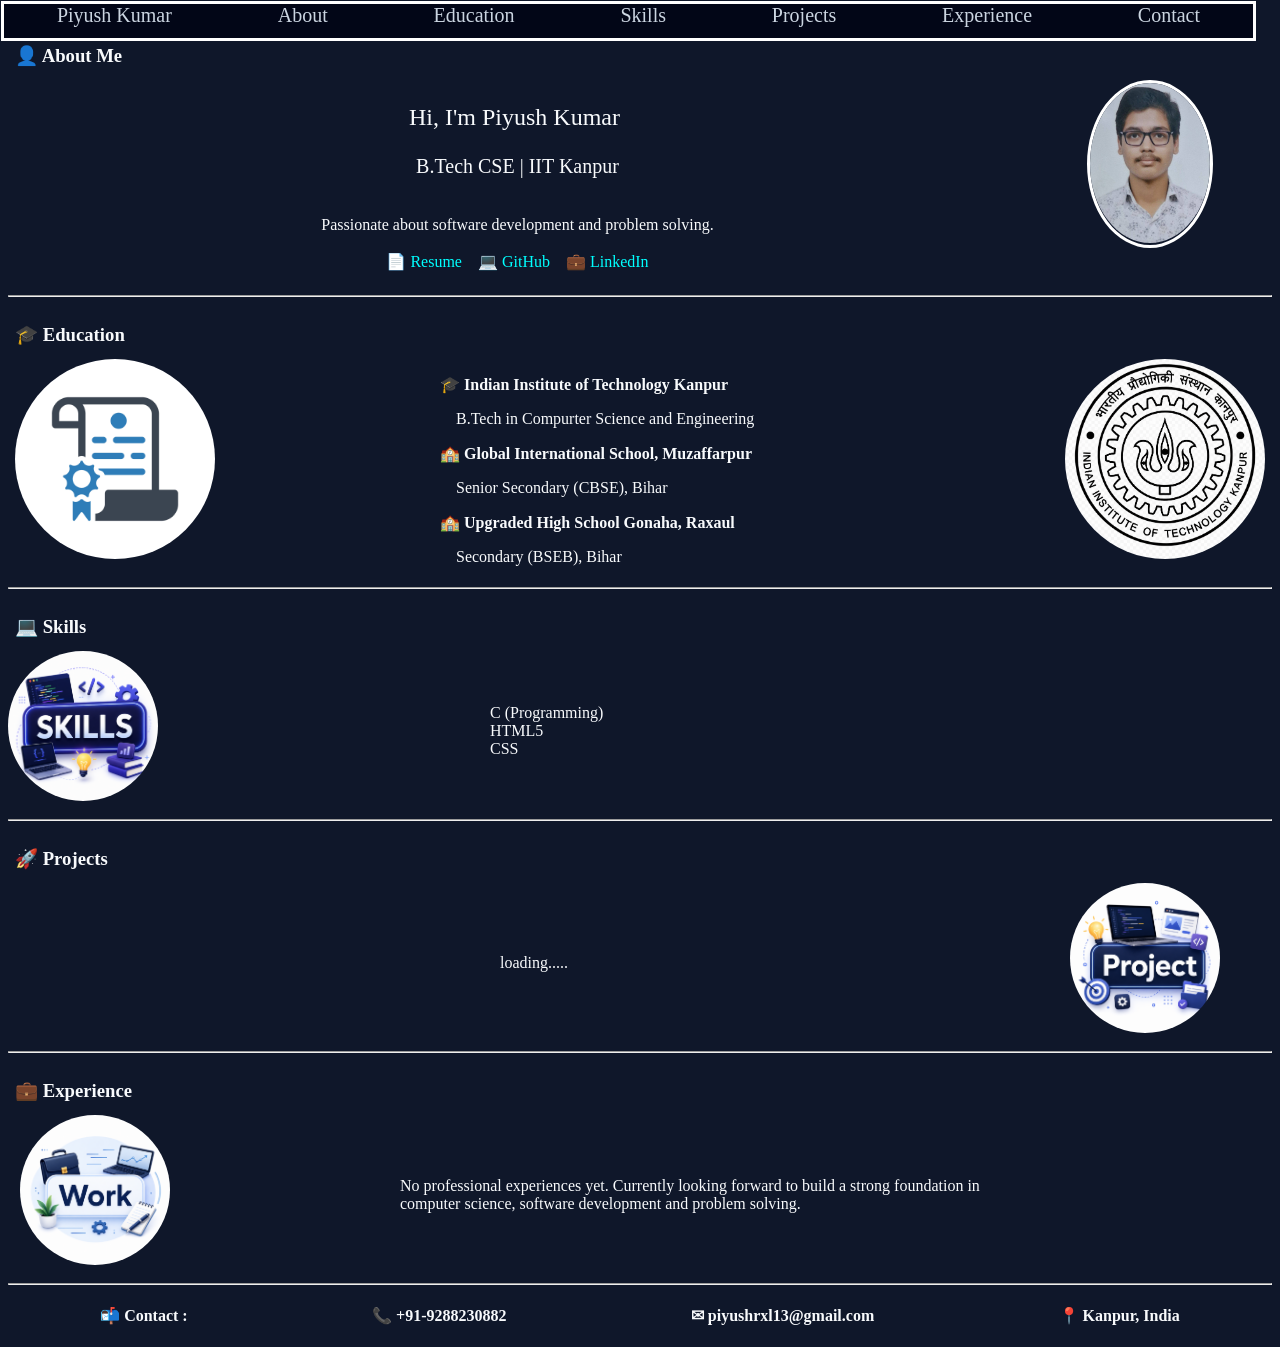
==== index.html @ 2efe5b55 "Add files via upload" ====
<!DOCTYPE html>
<html lang="en">
<head>
    <meta charset="UTF-8">
    <meta name="viewport" content="width=device-width, initial-scale=1.0">
    <title>Piyush_Portfolio</title>
    <link rel="stylesheet" href="s2.css">
</head>
<body>
    <div id="navbar">
        <a id="nav1" href="#" class="nav" target="_main">Piyush Kumar</a>
        <a id="nav2" href="#" class="nav" target="_main">About</a>
        <a id="nav3" href="#" class="nav" target="_main">Education</a>
        <a id="nav4" href="#" class="nav" target="_main">Skills</a>
        <a id="nav5" href="#" class="nav" target="_main">Projects</a>
        <a id="nav6" href="#" class="nav" target="_main">Experience</a>
        <a id="nav7" href="#" class="nav" target="_main">Contact</a>
    </div>
    <br>
    <div id="div1oo1"><h3>👤 About Me</h3></div><br><br><br>
    <div id="div1">
        <div id="div1o1"><pre><p id="name">Hi, I'm Piyush Kumar </p><p id=ed>B.Tech CSE | IIT Kanpur</p>
Passionate about software development and problem solving.

<a id="resume" href="#" class="link" target="_main">📄 Resume    </a><a id="resume" href="https://github.com/piyush-13-01" class="link" target="_main">💻 GitHub    </a><a id="resume" href="https://www.linkedin.com/in/piyush-kumar-54b8b7419?utm_source=share_via&utm_content=profile&utm_medium=member_android" class="link" target="_main">💼 LinkedIn</a></pre></div>
        <div id="div1o2"><img src="Piyush_port_photo.jpeg" height="160" width="120"></div>
    </div>
    <hr>
    <div id="iitk">
        <h3>🎓 Education</h3><br><br><br>
        <div id="div2">
            <ul id="div2o1">
                <li><b>🎓 Indian Institute of Technology Kanpur</b></li>
                <pre>    B.Tech in Compurter Science and Engineering</pre>
                <li><b>🏫 Global International School, Muzaffarpur</b></li>
                <pre>    Senior Secondary (CBSE), Bihar</pre>
                <li><b>🏫 Upgraded High School Gonaha, Raxaul</b></li>
                <pre>    Secondary (BSEB), Bihar</pre>
            </ul>
            <div id="div2o2"><img src="education.jpg" height="120" width="100"></div>
            <img id="div2o3" src="ChatGPT Image Jul 6, 2026, 08_06_05 PM.png" height="200" width="200">
        </div>
    </div>
    
    <hr>
    <h3>💻 Skills</h3><br><br><br>
    <div id="skills">
        <div id="sk1">
            <ul>
                <li>C (Programming)</li>
                <li>HTML5</li>
                <li>CSS</li>
            </ul>
        </div>
        <div id="sk2"><img src="ChatGPT Image Jul 6, 2026, 08_50_01 PM.png" height="150" width="150"></div>
    </div>
    <hr>
    <h3>🚀 Projects</h3><br><br><br>
    <div id="proj">
        <div id="proj1">loading.....</div>
        <div id="proj2"><img src="ChatGPT Image Jul 6, 2026, 08_39_10 PM.png" height="150" width="150"></div>
    </div>
    <hr>
    <h3>💼 Experience</h3><br><br><br>
    <div id="divwork">
        <div id="w1">No professional experiences yet. Currently looking forward to build a strong foundation in computer science, software development and problem solving.</div>
        <div id="w2"><img src="ChatGPT Image Jul 6, 2026, 08_25_00 PM.png" height="150" width="150"></div>
    </div>
    
    <hr>
    <footer><b><h4><div id ="contact">
        <div id="f1">📬 Contact :</div>
        <div id="f2">📞 +91-9288230882</div>
        <div id="f3">✉   piyushrxl13@gmail.com</div>
        <div id="f4">📍 Kanpur, India</div>
    </h4></b></footer>
</body>
    <!-- <pre><ul><li>Languages</li><ol><li>C</li><li>html</li><li>CSS</li></ol></ul></pre> -->
</html>
---- s2.css ----
body{
    background-color: #0F172A;
    color: #F8FAFC;
}
*{
    font-family:inter;
}
#navbar{
    display:flex;
    justify-content:space-around;
    height: 34px;
    border: 3px solid white;
    position:fixed;
    top:1px;
    left:1px;
    background-color:#020617;
    width:1249px;
    z-index:5;
}
li{
    list-style:none;
}
.nav{
    text-decoration:none;
    color:#CBD5E1;
    font-size:20px;
}
a{
    text-decoration:none;
    color:aqua;
}
#name{
    font-size:24px;
}
#ed{
    font-size:20px;
}
h3{
    position:absolute;
    left:15px;
}
#div1{
    display:flex;
    justify-content:space-around;
}
#div1o1{
    width:900px;
    text-align:center;
}
#div1o2 img{
    padding-bottom:2px;
    height:160px;
    width:120px;
    border-radius:50%;
    border: 3px solid white;
}
#div2{
    display:flex;
    justify-content:space-between;
    flex-direction:row-reverse;
    height:220px;
}
#div2o1{
    width:900px;
    position:absolute;
    left:400px;
}
#div2o2 img{
    width:200px;
    height:200px;
    border-radius:50%;
    position:absolute;
    left:15px;
}
#div2o3{
    /* border: 3px solid black; */
    width:200px;
    height:200px;
    border-radius:50%;
    overflow:hidden;
    position:absolute;
    right:15px;
}
#contact{
    display:flex;
    justify-content:space-around;
}
#divwork{
    display:flex;
    justify-content:space-between;
    flex-direction:row-reverse;
    height:160px;
}
#w1{
    position:absolute;
    width:600px;
    left:400px;
    align-self:center;
}
#w2 img{
    width:150px;
    height:150px;
    border-radius:50%;
    position:absolute;
    left:20px;
}
#proj{
    display:flex;
    justify-content:space-between;
    flex-direction:row;
    height:160px;
}
#proj1{
    position:absolute;
    width:600px;
    left:500px;
    align-self:center;
}
#proj2 img{
    width:150px;
    height:150px;
    border-radius:50%;
    position:absolute;
    left:1070px;
}
#skills{
    display:flex;
    justify-content:space-between;
    flex-direction:row;
    height:160px;
}
#sk1{
    position:absolute;
    width:600px;
    left:450px;
    align-self:center;
}
#sk2 img{
    width:150px;
    height:150px;
    border-radius:50%;
    position:absolute;
}
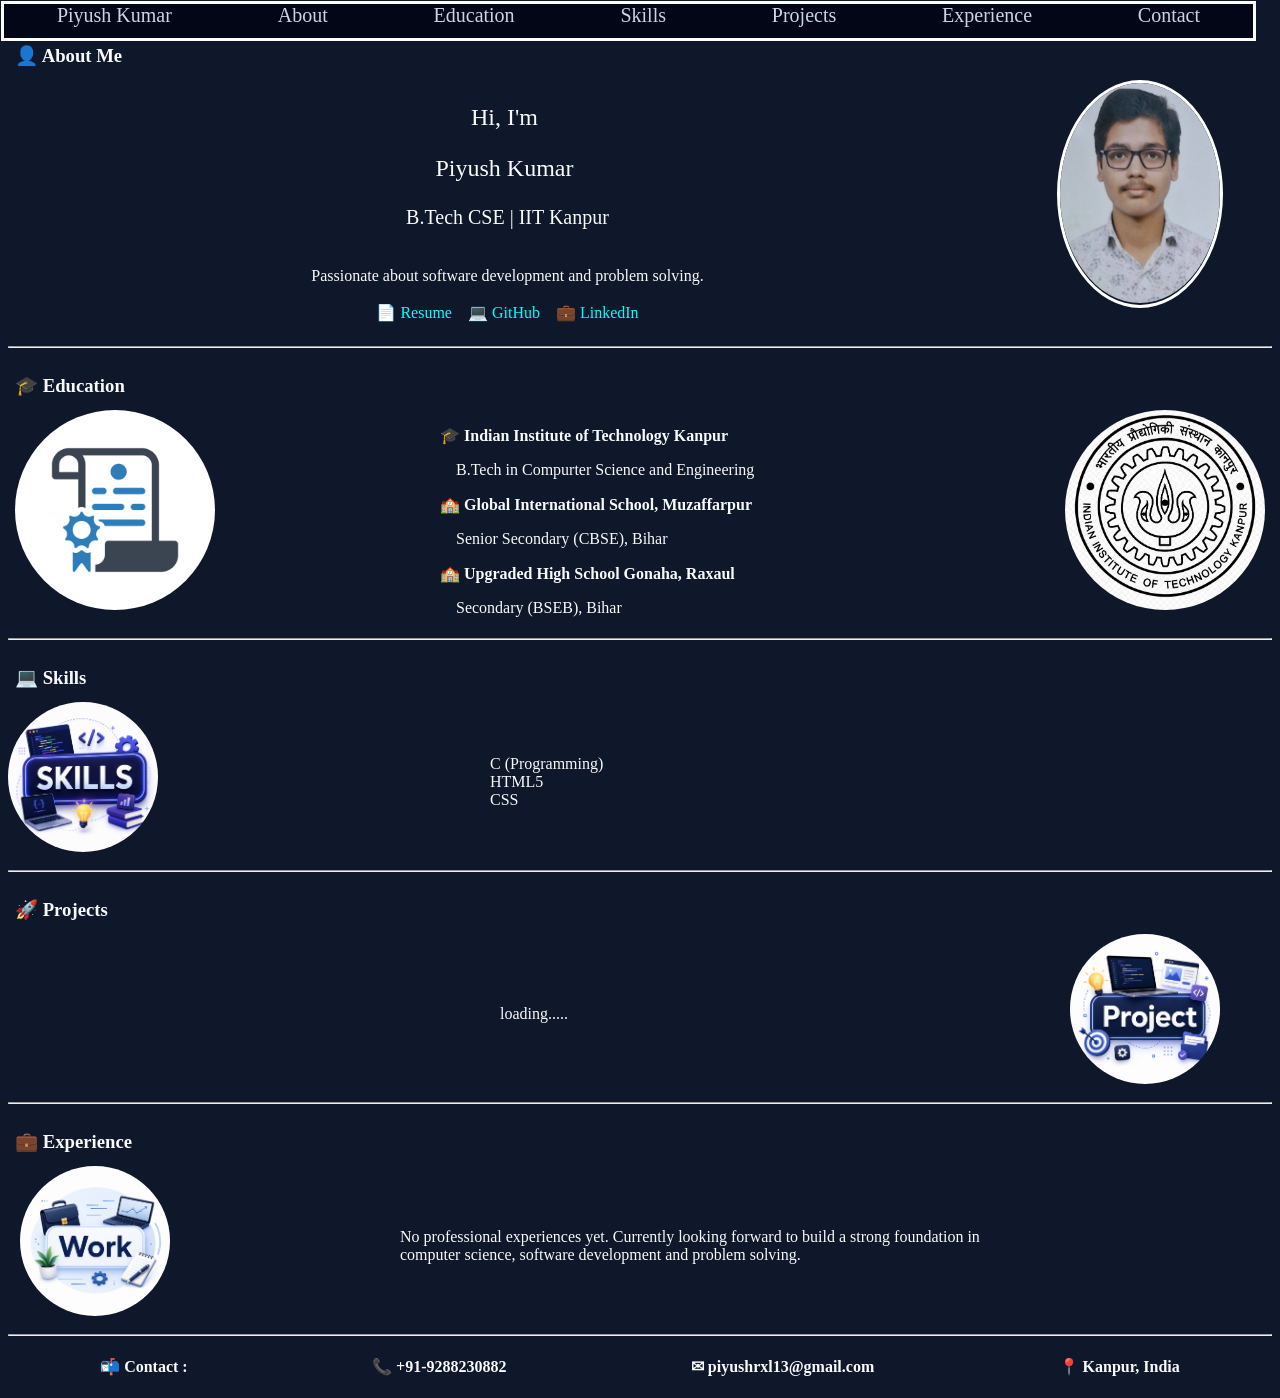
==== commit 847be6bc: "Add files via upload" ====
--- a/index.html
+++ b/index.html
@@ -19,11 +19,11 @@
     <br>
     <div id="div1oo1"><h3>👤 About Me</h3></div><br><br><br>
     <div id="div1">
-        <div id="div1o1"><pre><p id="name">Hi, I'm Piyush Kumar </p><p id=ed>B.Tech CSE | IIT Kanpur</p>
+        <div id="div1o1"><pre><p id="name">Hi, I'm </p><p id=name1>Piyush Kumar </p><p id=ed>B.Tech CSE | IIT Kanpur</p>
 Passionate about software development and problem solving.
 
 <a id="resume" href="#" class="link" target="_main">📄 Resume    </a><a id="resume" href="https://github.com/piyush-13-01" class="link" target="_main">💻 GitHub    </a><a id="resume" href="https://www.linkedin.com/in/piyush-kumar-54b8b7419?utm_source=share_via&utm_content=profile&utm_medium=member_android" class="link" target="_main">💼 LinkedIn</a></pre></div>
-        <div id="div1o2"><img src="Piyush_port_photo.jpeg" height="160" width="120"></div>
+        <div id="div1o2"><img src="Piyush_port_photo.jpeg" height="220" width="160"></div>
     </div>
     <hr>
     <div id="iitk">
--- a/s2.css
+++ b/s2.css
@@ -32,6 +32,9 @@
 #name{
     font-size:24px;
 }
+#name1{
+    font-size:24px;
+}
 #ed{
     font-size:20px;
 }
@@ -49,8 +52,8 @@
 }
 #div1o2 img{
     padding-bottom:2px;
-    height:160px;
-    width:120px;
+    height:220px;
+    width:160px;
     border-radius:50%;
     border: 3px solid white;
 }
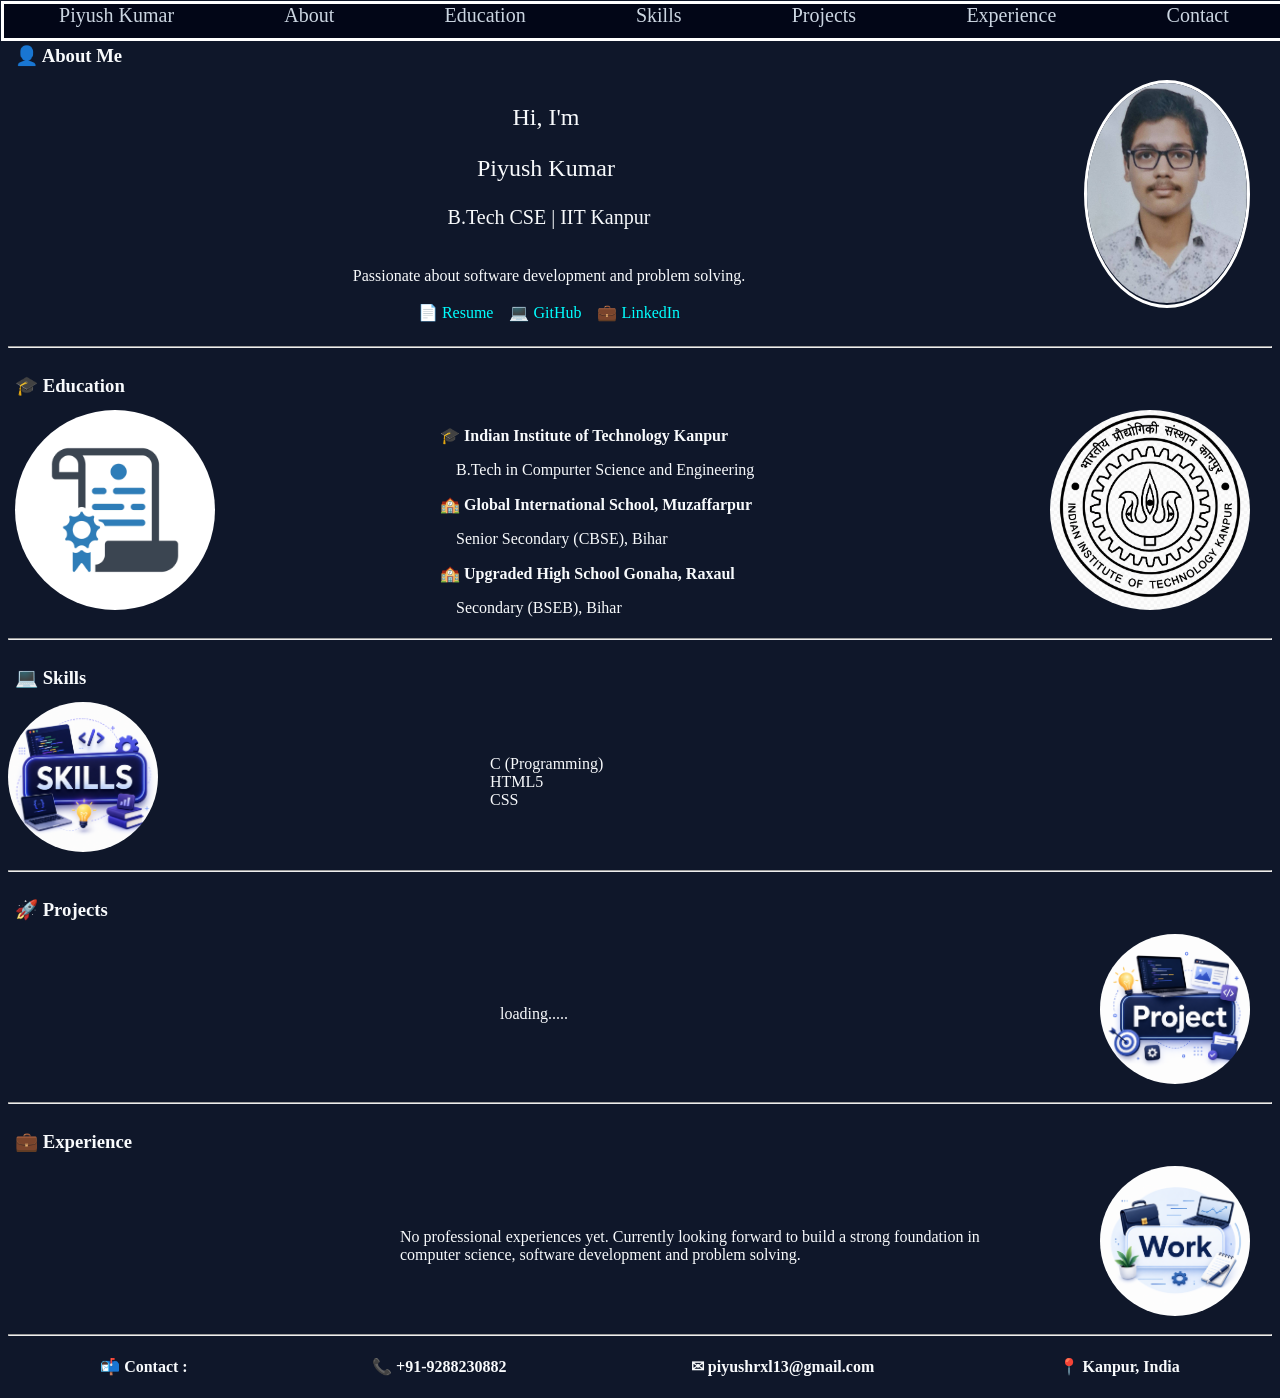
==== commit 622f0f7a: "Add files via upload" ====
--- a/index.html
+++ b/index.html
@@ -8,7 +8,7 @@
 </head>
 <body>
     <div id="navbar">
-        <a id="nav1" href="#" class="nav" target="_main">Piyush Kumar</a>
+        <a id="nav1" href="" class="nav" target="_main">Piyush Kumar</a>
         <a id="nav2" href="#" class="nav" target="_main">About</a>
         <a id="nav3" href="#" class="nav" target="_main">Education</a>
         <a id="nav4" href="#" class="nav" target="_main">Skills</a>
--- a/s2.css
+++ b/s2.css
@@ -14,7 +14,7 @@
     top:1px;
     left:1px;
     background-color:#020617;
-    width:1249px;
+    width:100%;
     z-index:5;
 }
 li{
@@ -56,6 +56,8 @@
     width:160px;
     border-radius:50%;
     border: 3px solid white;
+    position:absolute;
+    right:30px;
 }
 #div2{
     display:flex;
@@ -82,7 +84,7 @@
     border-radius:50%;
     overflow:hidden;
     position:absolute;
-    right:15px;
+    right:30px;
 }
 #contact{
     display:flex;
@@ -105,7 +107,7 @@
     height:150px;
     border-radius:50%;
     position:absolute;
-    left:20px;
+    right:30px;
 }
 #proj{
     display:flex;
@@ -124,7 +126,7 @@
     height:150px;
     border-radius:50%;
     position:absolute;
-    left:1070px;
+    right:30px;
 }
 #skills{
     display:flex;
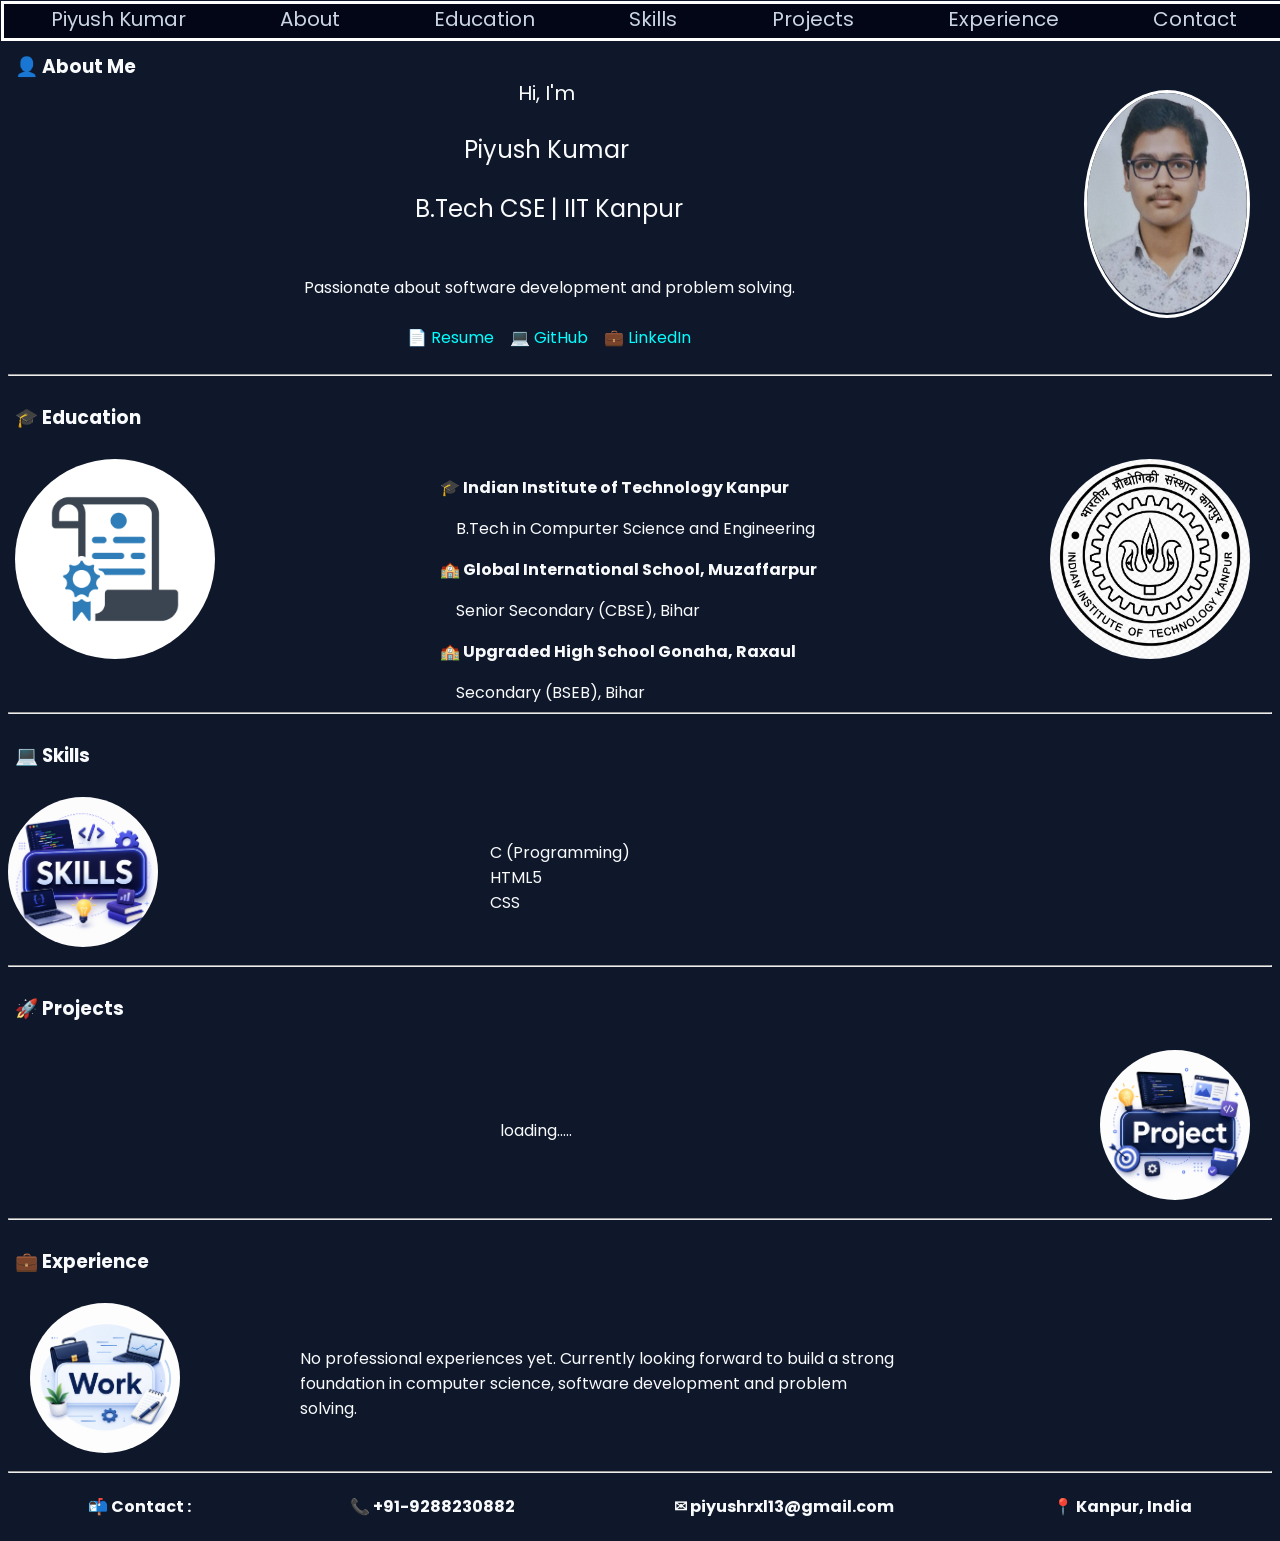
==== commit ce1420ba: "Add files via upload" ====
--- a/index.html
+++ b/index.html
@@ -4,6 +4,9 @@
     <meta charset="UTF-8">
     <meta name="viewport" content="width=device-width, initial-scale=1.0">
     <title>Piyush_Portfolio</title>
+    <link rel="preconnect" href="https://fonts.googleapis.com">
+    <link rel="preconnect" href="https://fonts.gstatic.com" crossorigin>
+    <link href="https://fonts.googleapis.com/css2?family=Poppins:wght@300;400;500;600;700;800&display=swap" rel="stylesheet">
     <link rel="stylesheet" href="s2.css">
 </head>
 <body>
@@ -17,7 +20,7 @@
         <a id="nav7" href="#" class="nav" target="_main">Contact</a>
     </div>
     <br>
-    <div id="div1oo1"><h3>👤 About Me</h3></div><br><br><br>
+    <div id="div1oo1"><h3>👤 About Me</h3></div><br>
     <div id="div1">
         <div id="div1o1"><pre><p id="name">Hi, I'm </p><p id=name1>Piyush Kumar </p><p id=ed>B.Tech CSE | IIT Kanpur</p>
 Passionate about software development and problem solving.
@@ -41,7 +44,7 @@
             <img id="div2o3" src="ChatGPT Image Jul 6, 2026, 08_06_05 PM.png" height="200" width="200">
         </div>
     </div>
-    
+    <br>
     <hr>
     <h3>💻 Skills</h3><br><br><br>
     <div id="skills">
--- a/s2.css
+++ b/s2.css
@@ -3,7 +3,7 @@
     color: #F8FAFC;
 }
 *{
-    font-family:inter;
+    font-family:poppins,serif;
 }
 #navbar{
     display:flex;
@@ -30,13 +30,13 @@
     color:aqua;
 }
 #name{
-    font-size:24px;
+    font-size:20px;
 }
 #name1{
     font-size:24px;
 }
 #ed{
-    font-size:20px;
+    font-size:24px;
 }
 h3{
     position:absolute;
@@ -58,6 +58,7 @@
     border: 3px solid white;
     position:absolute;
     right:30px;
+    top:90px;
 }
 #div2{
     display:flex;
@@ -99,7 +100,7 @@
 #w1{
     position:absolute;
     width:600px;
-    left:400px;
+    left:300px;
     align-self:center;
 }
 #w2 img{
@@ -107,7 +108,7 @@
     height:150px;
     border-radius:50%;
     position:absolute;
-    right:30px;
+    left:30px;
 }
 #proj{
     display:flex;
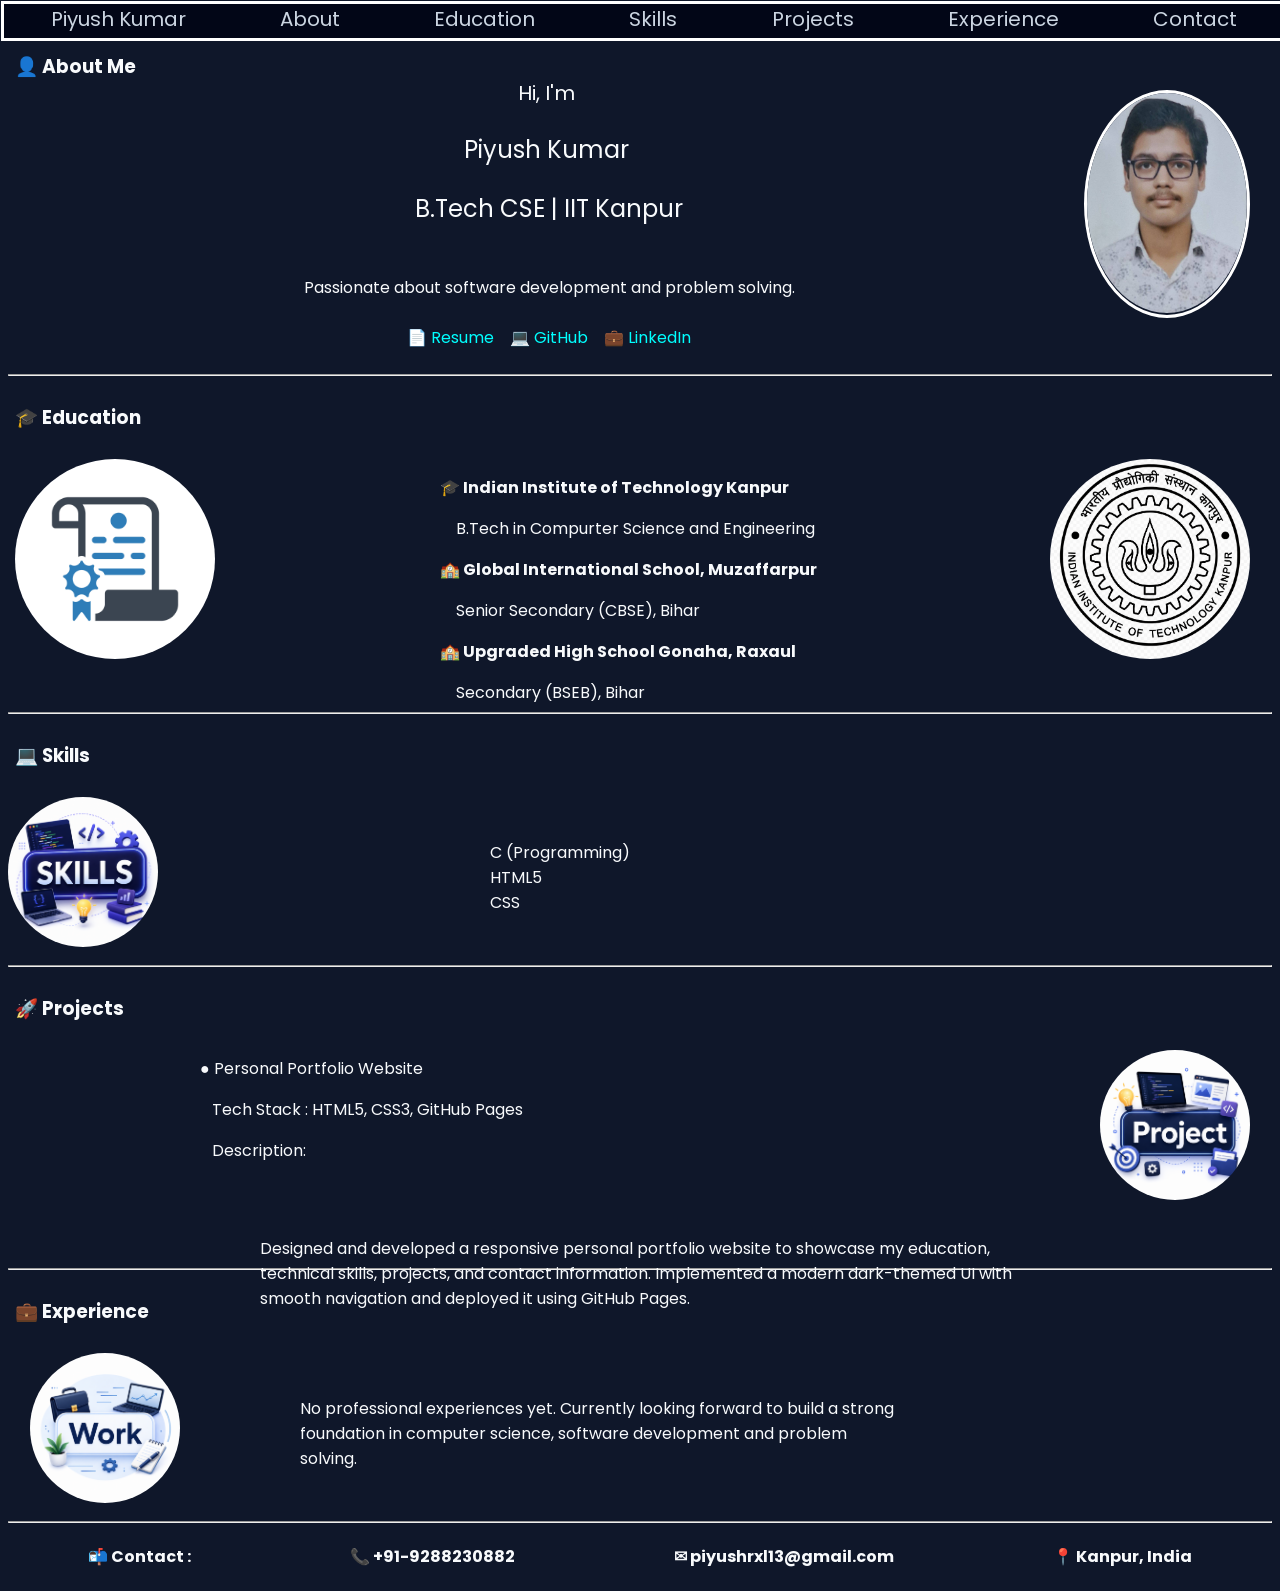
==== commit b4fc610c: "Add files via upload" ====
--- a/index.html
+++ b/index.html
@@ -60,10 +60,11 @@
     <hr>
     <h3>🚀 Projects</h3><br><br><br>
     <div id="proj">
-        <div id="proj1">loading.....</div>
+        <div id="proj1"><pre><p id="prj1o1">● Personal Portfolio Website</p><p id="prj1o2">   Tech Stack : HTML5, CSS3, GitHub Pages</p><p id="prj1o3">   Description:</p><br></pre><p id="prj1o4">    Designed and developed a responsive personal portfolio website to showcase my education, technical skills, projects, and contact information. Implemented a modern dark-themed UI with smooth navigation and deployed it using GitHub Pages.</p>
+        </div>
         <div id="proj2"><img src="ChatGPT Image Jul 6, 2026, 08_39_10 PM.png" height="150" width="150"></div>
     </div>
-    <hr>
+    <br><br><hr>
     <h3>💼 Experience</h3><br><br><br>
     <div id="divwork">
         <div id="w1">No professional experiences yet. Currently looking forward to build a strong foundation in computer science, software development and problem solving.</div>
--- a/s2.css
+++ b/s2.css
@@ -115,12 +115,13 @@
     justify-content:space-between;
     flex-direction:row;
     height:160px;
+    
 }
 #proj1{
     position:absolute;
-    width:600px;
-    left:500px;
+    left:200px;
     align-self:center;
+    width:800px;
 }
 #proj2 img{
     width:150px;
@@ -128,6 +129,12 @@
     border-radius:50%;
     position:absolute;
     right:30px;
+}
+#prj1o4{
+    position:absolute;
+    left:60px;
+    align-self:center;
+    width:800px;
 }
 #skills{
     display:flex;
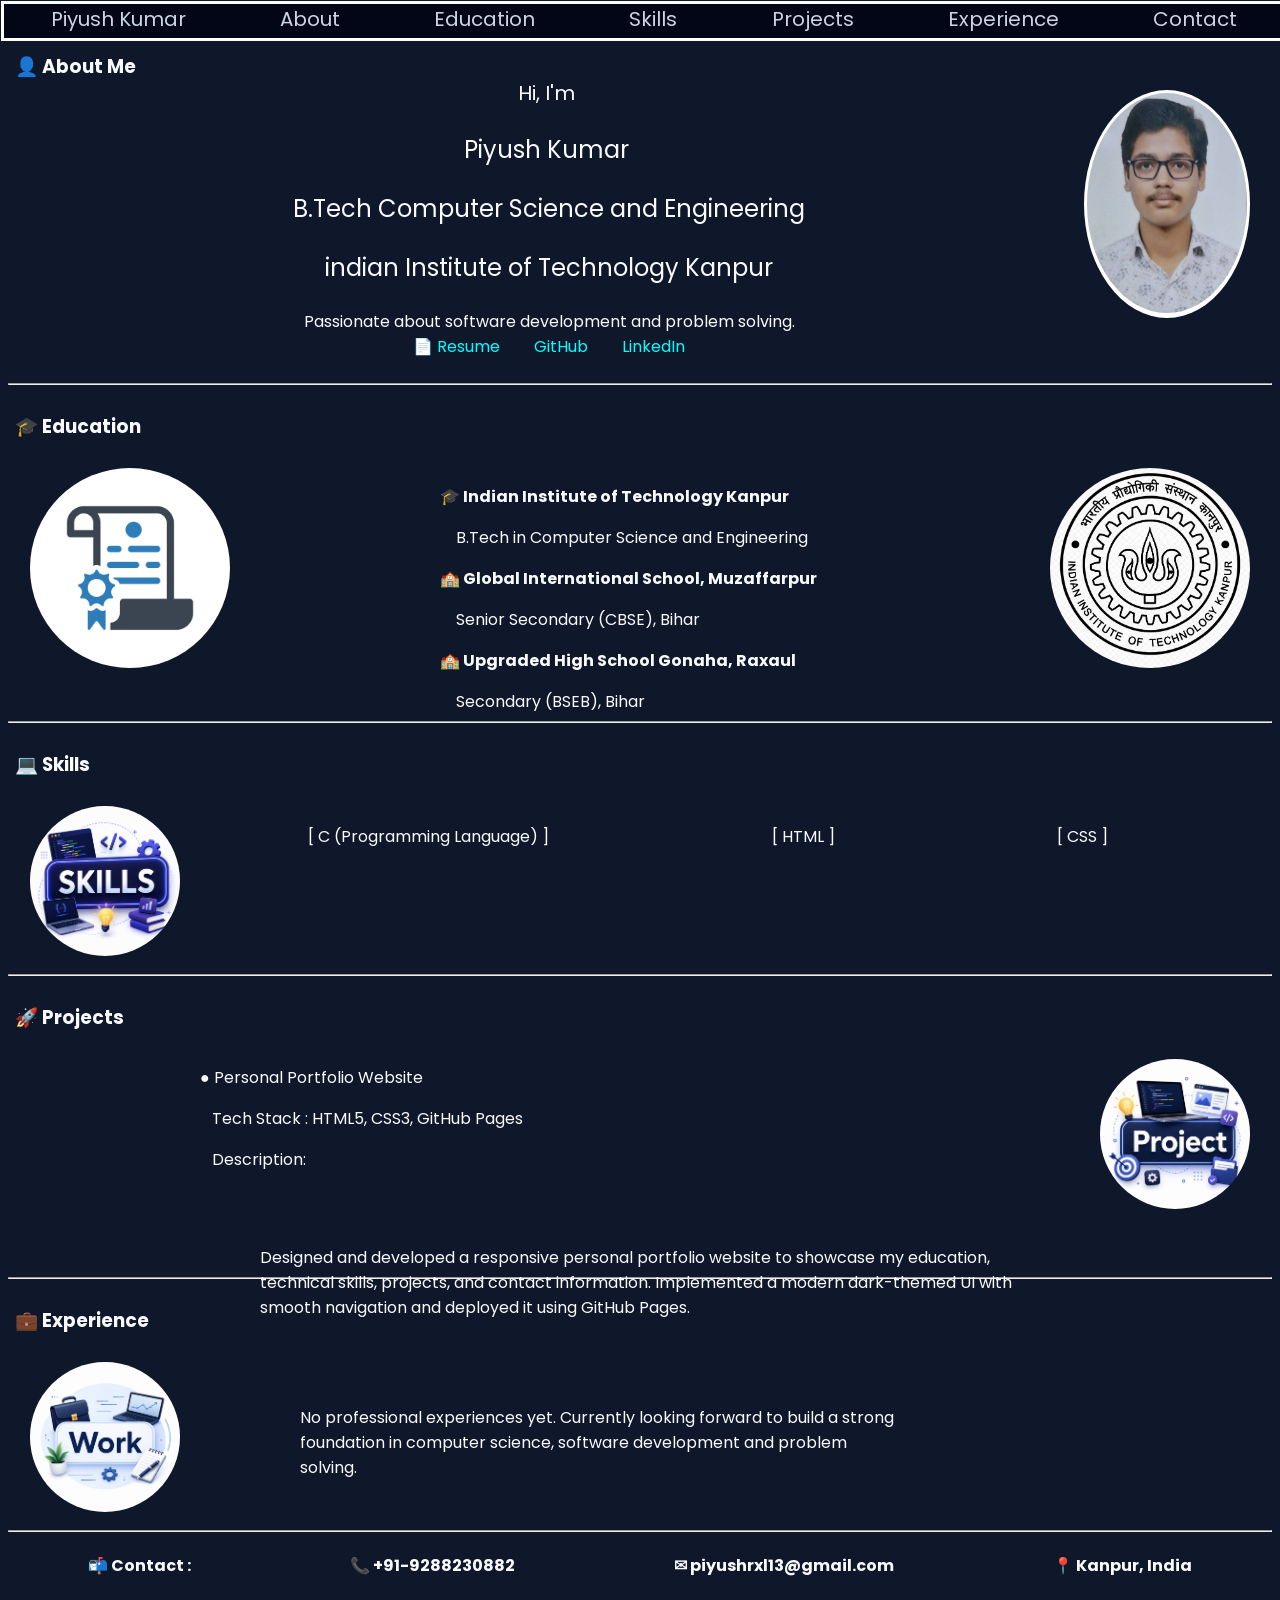
==== commit 37544fb9: "Add files via upload" ====
--- a/index.html
+++ b/index.html
@@ -22,10 +22,7 @@
     <br>
     <div id="div1oo1"><h3>👤 About Me</h3></div><br>
     <div id="div1">
-        <div id="div1o1"><pre><p id="name">Hi, I'm </p><p id=name1>Piyush Kumar </p><p id=ed>B.Tech CSE | IIT Kanpur</p>
-Passionate about software development and problem solving.
-
-<a id="resume" href="#" class="link" target="_main">📄 Resume    </a><a id="resume" href="https://github.com/piyush-13-01" class="link" target="_main">💻 GitHub    </a><a id="resume" href="https://www.linkedin.com/in/piyush-kumar-54b8b7419?utm_source=share_via&utm_content=profile&utm_medium=member_android" class="link" target="_main">💼 LinkedIn</a></pre></div>
+        <div id="div1o1"><pre><p id="name">Hi, I'm </p><p id=name1>Piyush Kumar </p><p id=ed1>B.Tech Computer Science and Engineering</p><p id=ed2>indian Institute of Technology Kanpur</p>Passionate about software development and problem solving.<br><a id="resume" href="#" class="link" target="_main">📄 Resume    </a><a id="resume" href="https://github.com/piyush-13-01" class="link" target="_main"><img src="Github.jpg" height="14px" width="14px"> GitHub    </a><a id="resume" href="https://www.linkedin.com/in/piyush-kumar-54b8b7419?utm_source=share_via&utm_content=profile&utm_medium=member_android" class="link" target="_main"><img src="Linkedin_logo_.jpg" height="14px" width="14px"> LinkedIn</a></pre></div>
         <div id="div1o2"><img src="Piyush_port_photo.jpeg" height="220" width="160"></div>
     </div>
     <hr>
@@ -34,7 +31,7 @@
         <div id="div2">
             <ul id="div2o1">
                 <li><b>🎓 Indian Institute of Technology Kanpur</b></li>
-                <pre>    B.Tech in Compurter Science and Engineering</pre>
+                <pre>    B.Tech in Computer Science and Engineering</pre>
                 <li><b>🏫 Global International School, Muzaffarpur</b></li>
                 <pre>    Senior Secondary (CBSE), Bihar</pre>
                 <li><b>🏫 Upgraded High School Gonaha, Raxaul</b></li>
@@ -49,11 +46,8 @@
     <h3>💻 Skills</h3><br><br><br>
     <div id="skills">
         <div id="sk1">
-            <ul>
-                <li>C (Programming)</li>
-                <li>HTML5</li>
-                <li>CSS</li>
-            </ul>
+            <p>[ C (Programming Language) ]</p><p>[ HTML ]</p><p>[ CSS ]</p>
+            <!-- <pre>[ C (Programming Language) ]                       [ HTML ]                    [ CSS ]</pre> -->
         </div>
         <div id="sk2"><img src="ChatGPT Image Jul 6, 2026, 08_50_01 PM.png" height="150" width="150"></div>
     </div>
--- a/s2.css
+++ b/s2.css
@@ -35,7 +35,7 @@
 #name1{
     font-size:24px;
 }
-#ed{
+#ed1,#ed2{
     font-size:24px;
 }
 h3{
@@ -59,6 +59,7 @@
     position:absolute;
     right:30px;
     top:90px;
+    background-color:white;
 }
 #div2{
     display:flex;
@@ -76,7 +77,7 @@
     height:200px;
     border-radius:50%;
     position:absolute;
-    left:15px;
+    left:30px;
 }
 #div2o3{
     /* border: 3px solid black; */
@@ -143,14 +144,18 @@
     height:160px;
 }
 #sk1{
-    position:absolute;
-    width:600px;
-    left:450px;
+    width:800px;
+    position:relative;
+    bottom:50px;
+    left:300px;
     align-self:center;
+    display:flex;
+    justify-content:space-between;
 }
 #sk2 img{
     width:150px;
     height:150px;
     border-radius:50%;
     position:absolute;
+    left:30px;
 }
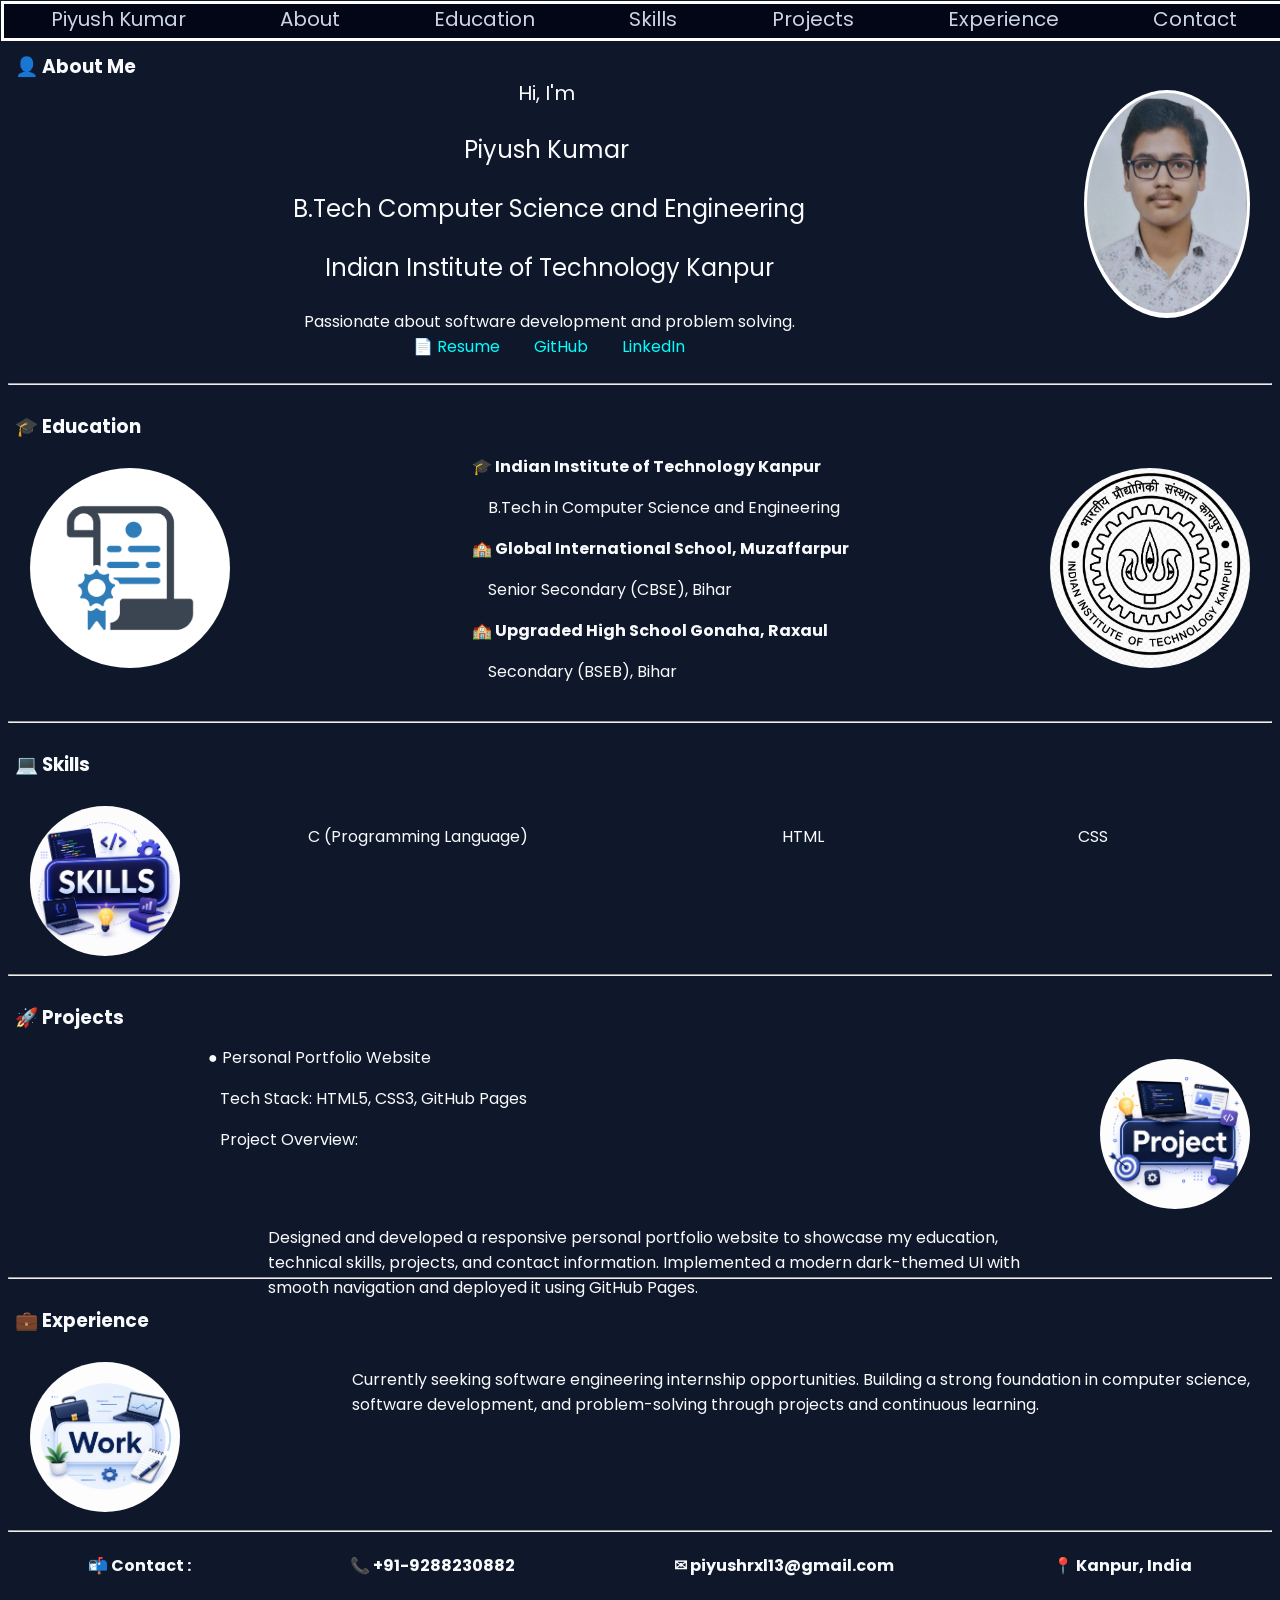
==== commit 3364059d: "Add files via upload" ====
--- a/index.html
+++ b/index.html
@@ -22,7 +22,7 @@
     <br>
     <div id="div1oo1"><h3>👤 About Me</h3></div><br>
     <div id="div1">
-        <div id="div1o1"><pre><p id="name">Hi, I'm </p><p id=name1>Piyush Kumar </p><p id=ed1>B.Tech Computer Science and Engineering</p><p id=ed2>indian Institute of Technology Kanpur</p>Passionate about software development and problem solving.<br><a id="resume" href="#" class="link" target="_main">📄 Resume    </a><a id="resume" href="https://github.com/piyush-13-01" class="link" target="_main"><img src="Github.jpg" height="14px" width="14px"> GitHub    </a><a id="resume" href="https://www.linkedin.com/in/piyush-kumar-54b8b7419?utm_source=share_via&utm_content=profile&utm_medium=member_android" class="link" target="_main"><img src="Linkedin_logo_.jpg" height="14px" width="14px"> LinkedIn</a></pre></div>
+        <div id="div1o1"><pre><p id="name">Hi, I'm </p><p id=name1>Piyush Kumar </p><p id=ed1>B.Tech Computer Science and Engineering</p><p id=ed2>Indian Institute of Technology Kanpur</p>Passionate about software development and problem solving.<br><a id="resume" href="#" class="link" target="_main">📄 Resume    </a><a id="resume" href="https://github.com/piyush-13-01" class="link" target="_main"><img src="Github.jpg" height="14px" width="14px"> GitHub    </a><a id="resume" href="https://www.linkedin.com/in/piyush-kumar-54b8b7419?utm_source=share_via&utm_content=profile&utm_medium=member_android" class="link" target="_main"><img src="Linkedin_logo_.jpg" height="14px" width="14px"> LinkedIn</a></pre></div>
         <div id="div1o2"><img src="Piyush_port_photo.jpeg" height="220" width="160"></div>
     </div>
     <hr>
@@ -46,7 +46,7 @@
     <h3>💻 Skills</h3><br><br><br>
     <div id="skills">
         <div id="sk1">
-            <p>[ C (Programming Language) ]</p><p>[ HTML ]</p><p>[ CSS ]</p>
+            <p>C (Programming Language)</p><p>HTML</p><p>CSS</p>
             <!-- <pre>[ C (Programming Language) ]                       [ HTML ]                    [ CSS ]</pre> -->
         </div>
         <div id="sk2"><img src="ChatGPT Image Jul 6, 2026, 08_50_01 PM.png" height="150" width="150"></div>
@@ -54,14 +54,14 @@
     <hr>
     <h3>🚀 Projects</h3><br><br><br>
     <div id="proj">
-        <div id="proj1"><pre><p id="prj1o1">● Personal Portfolio Website</p><p id="prj1o2">   Tech Stack : HTML5, CSS3, GitHub Pages</p><p id="prj1o3">   Description:</p><br></pre><p id="prj1o4">    Designed and developed a responsive personal portfolio website to showcase my education, technical skills, projects, and contact information. Implemented a modern dark-themed UI with smooth navigation and deployed it using GitHub Pages.</p>
+        <div id="proj1"><pre><p id="prj1o1">● Personal Portfolio Website</p><p id="prj1o2">   Tech Stack: HTML5, CSS3, GitHub Pages</p><p id="prj1o3">   Project Overview:</p><br></pre><p id="prj1o4">    Designed and developed a responsive personal portfolio website to showcase my education, technical skills, projects, and contact information. Implemented a modern dark-themed UI with smooth navigation and deployed it using GitHub Pages.</p>
         </div>
         <div id="proj2"><img src="ChatGPT Image Jul 6, 2026, 08_39_10 PM.png" height="150" width="150"></div>
     </div>
     <br><br><hr>
     <h3>💼 Experience</h3><br><br><br>
     <div id="divwork">
-        <div id="w1">No professional experiences yet. Currently looking forward to build a strong foundation in computer science, software development and problem solving.</div>
+        <div id="w1">Currently seeking software engineering internship opportunities. Building a strong foundation in computer science, software development, and problem-solving through projects and continuous learning.</div>
         <div id="w2"><img src="ChatGPT Image Jul 6, 2026, 08_25_00 PM.png" height="150" width="150"></div>
     </div>
     
--- a/s2.css
+++ b/s2.css
@@ -69,8 +69,9 @@
 }
 #div2o1{
     width:900px;
-    position:absolute;
-    left:400px;
+    position:relative;
+    left:100px;
+    bottom:30px;
 }
 #div2o2 img{
     width:200px;
@@ -99,9 +100,10 @@
     height:160px;
 }
 #w1{
-    position:absolute;
-    width:600px;
-    left:300px;
+    position:relative;
+    bottom:50px;
+    width:900px;
+    right:20px;
     align-self:center;
 }
 #w2 img{
@@ -119,7 +121,8 @@
     
 }
 #proj1{
-    position:absolute;
+    position:relative;
+    bottom:20px;
     left:200px;
     align-self:center;
     width:800px;
